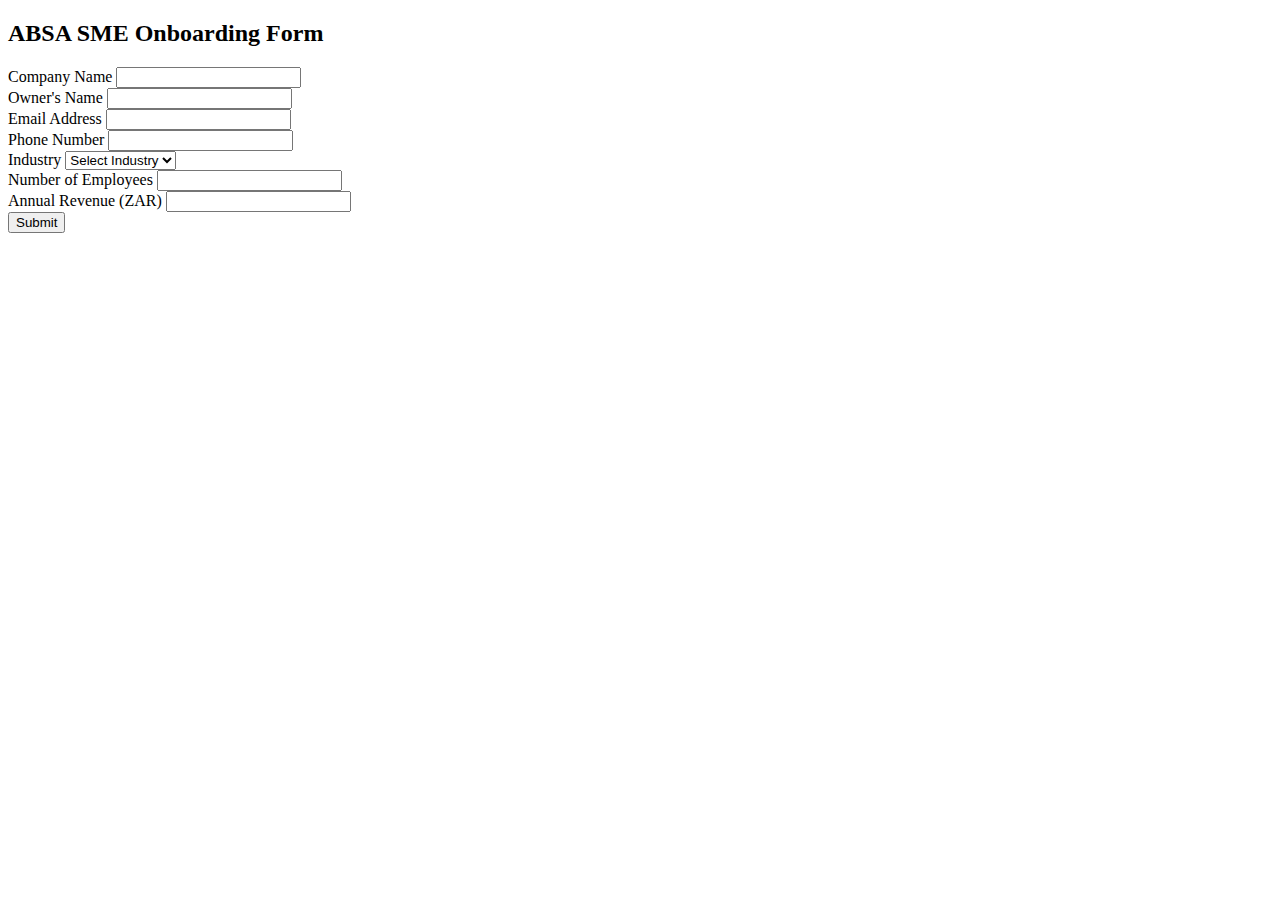
==== index.html @ 57b87221 "Update index.html" ====
<!DOCTYPE html>
<html lang="en">
<head>
    <meta charset="UTF-8">
    <meta name="viewport" content="width=device-width, initial-scale=1.0">
    <title>ABSA SME Onboarding Form</title>
    <link rel="stylesheet" href="styles.css">
</head>
<body>
    <div class="container">
        <h2>ABSA SME Onboarding Form</h2>
        <form action="#" method="POST">
            <div class="form-group">
                <label for="company-name">Company Name</label>
                <input type="text" id="company-name" name="company-name" required>
            </div>

            <div class="form-group">
                <label for="owner-name">Owner's Name</label>
                <input type="text" id="owner-name" name="owner-name" required>
            </div>

            <div class="form-group">
                <label for="email">Email Address</label>
                <input type="email" id="email" name="email" required>
            </div>

            <div class="form-group">
                <label for="phone">Phone Number</label>
                <input type="tel" id="phone" name="phone" required>
            </div>

            <div class="form-group">
                <label for="industry">Industry</label>
                <select id="industry" name="industry" required>
                    <option value="">Select Industry</option>
                    <option value="finance">Finance</option>
                    <option value="retail">Retail</option>
                    <option value="manufacturing">Manufacturing</option>
                    <option value="technology">Technology</option>
                    <option value="other">Other</option>
                </select>
            </div>

            <div class="form-group">
                <label for="employees">Number of Employees</label>
                <input type="number" id="employees" name="employees" required>
            </div>

            <div class="form-group">
                <label for="annual-revenue">Annual Revenue (ZAR)</label>
                <input type="number" id="annual-revenue" name="annual-revenue" required>
            </div>

            <div class="form-group">
                <button type="submit">Submit</button>
            </div>
        </form>
    </div>
</body>
</html>
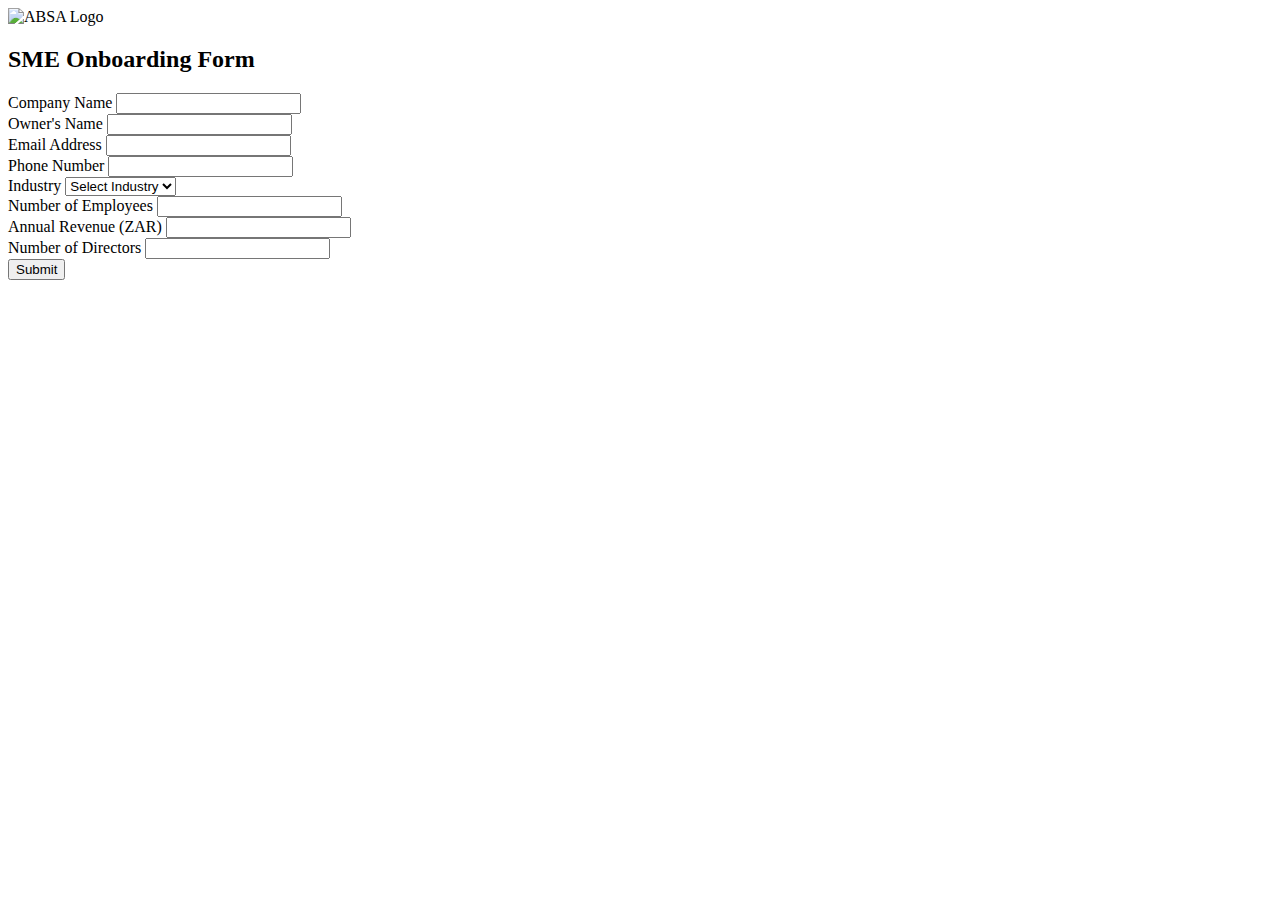
==== commit aad58302: "Update index.html" ====
--- a/index.html
+++ b/index.html
@@ -5,11 +5,15 @@
     <meta name="viewport" content="width=device-width, initial-scale=1.0">
     <title>ABSA SME Onboarding Form</title>
     <link rel="stylesheet" href="styles.css">
+    <script defer src="script.js"></script>
 </head>
 <body>
+    <header>
+        <img src="absa-logo.png" alt="ABSA Logo" class="logo">
+    </header>
     <div class="container">
-        <h2>ABSA SME Onboarding Form</h2>
-        <form action="#" method="POST">
+        <h2>SME Onboarding Form</h2>
+        <form id="onboarding-form" action="#" method="POST">
             <div class="form-group">
                 <label for="company-name">Company Name</label>
                 <input type="text" id="company-name" name="company-name" required>
@@ -53,6 +57,13 @@
             </div>
 
             <div class="form-group">
+                <label for="directors">Number of Directors</label>
+                <input type="number" id="directors" name="directors" min="1" required>
+            </div>
+
+            <div id="directors-info"></div>
+
+            <div class="form-group">
                 <button type="submit">Submit</button>
             </div>
         </form>
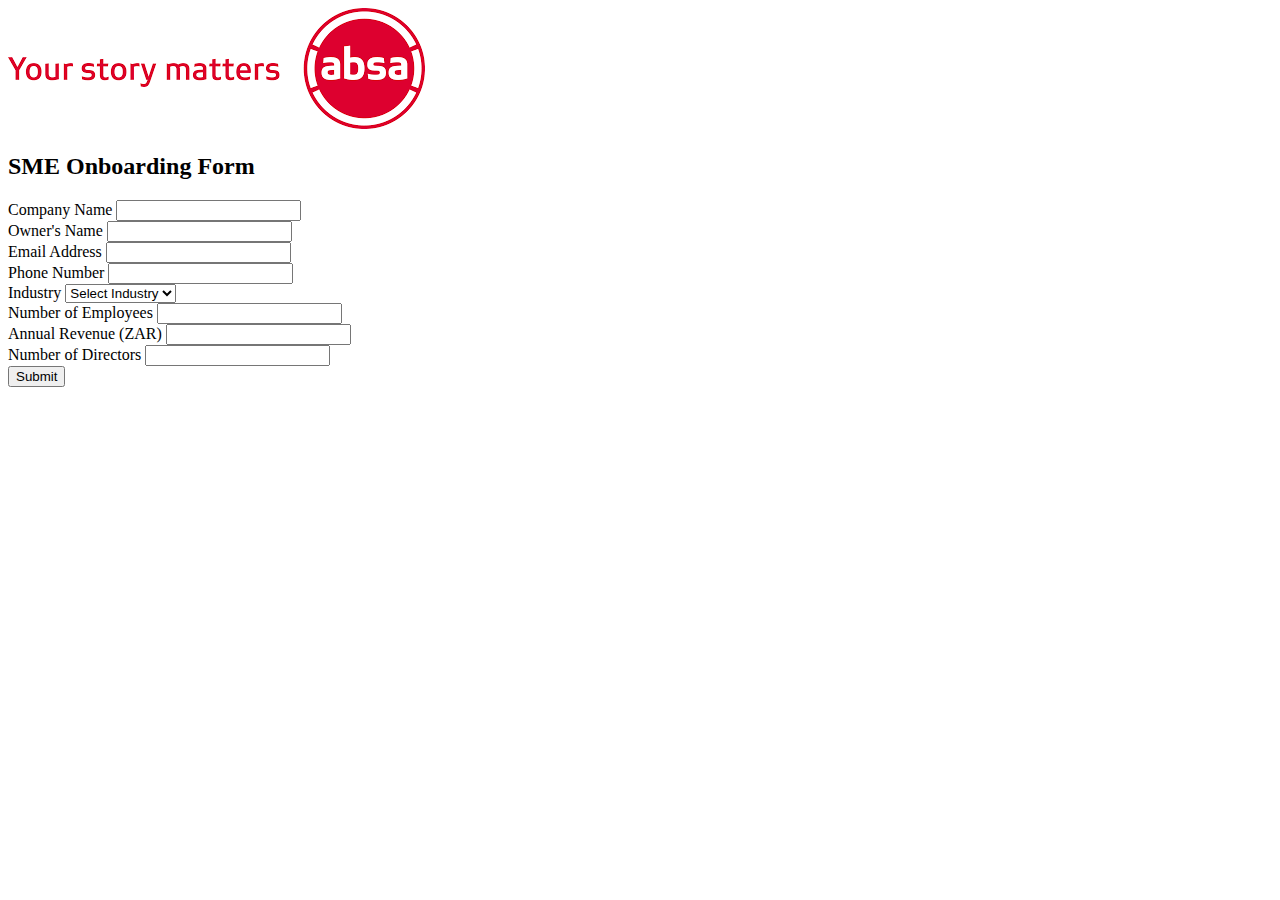
==== commit 786f3dd2: "Update index.html" ====
--- a/index.html
+++ b/index.html
@@ -9,7 +9,7 @@
 </head>
 <body>
     <header>
-        <img src="absa-logo.png" alt="ABSA Logo" class="logo">
+        <img src="assets/img/absa logo.png" alt="ABSA Logo" class="logo">
     </header>
     <div class="container">
         <h2>SME Onboarding Form</h2>
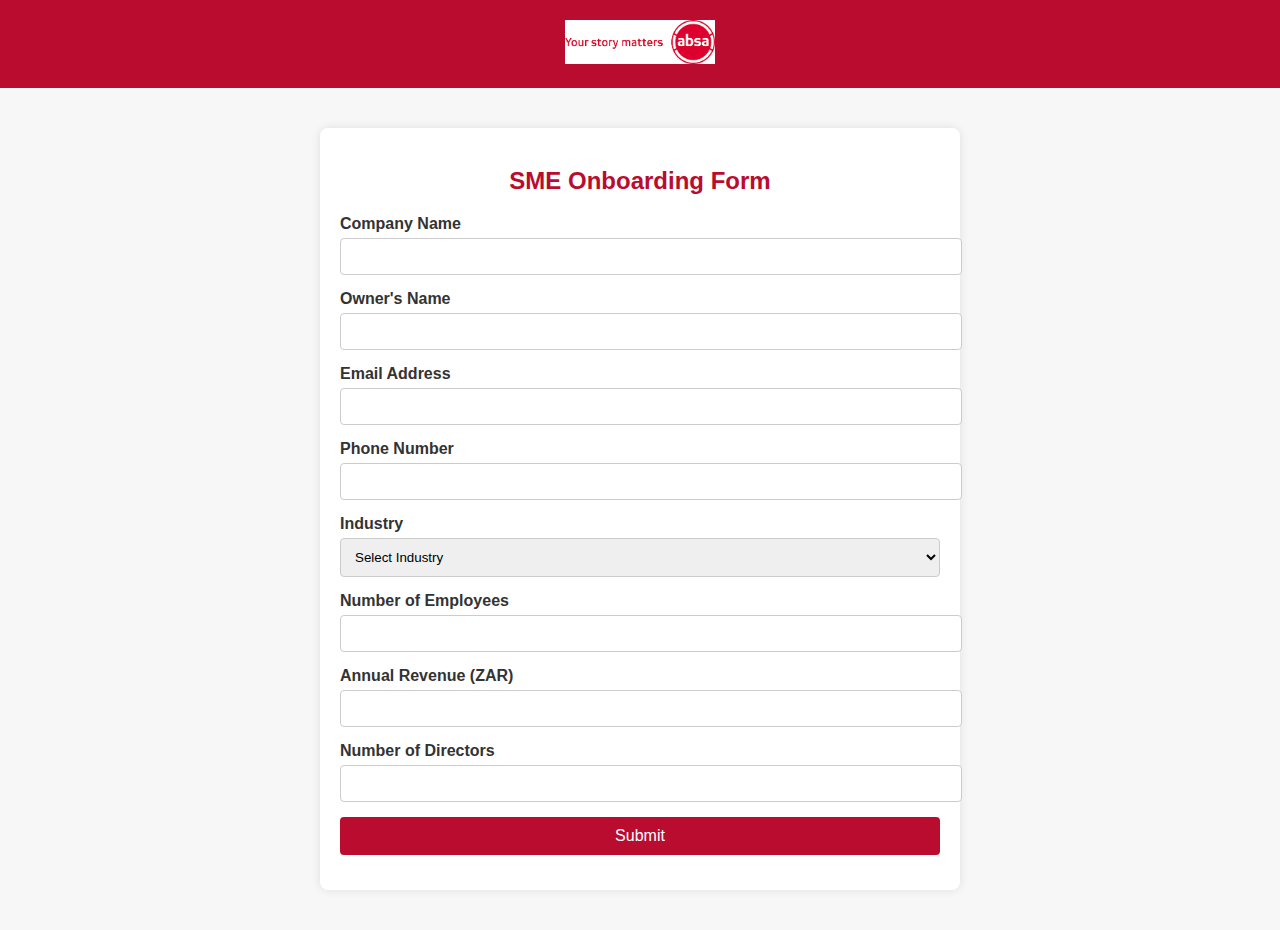
==== commit fc1eccd0: "Update index.html" ====
--- a/index.html
+++ b/index.html
@@ -4,8 +4,8 @@
     <meta charset="UTF-8">
     <meta name="viewport" content="width=device-width, initial-scale=1.0">
     <title>ABSA SME Onboarding Form</title>
-    <link rel="stylesheet" href="styles.css">
-    <script defer src="script.js"></script>
+    <link rel="stylesheet" href="css/styles.css">
+    <script defer src="js/scripts.js"></script>
 </head>
 <body>
     <header>
--- a/css/styles.css
+++ b/css/styles.css
@@ -0,0 +1,74 @@
+body {
+  font-family: Arial, sans-serif;
+  background-color: #f7f7f7;
+  margin: 0;
+  padding: 0;
+}
+
+header {
+  background-color: #ba0c2f;
+  padding: 20px;
+  text-align: center;
+}
+
+.logo {
+  max-width: 150px;
+}
+
+.container {
+  background-color: #fff;
+  padding: 20px;
+  border-radius: 8px;
+  box-shadow: 0 0 10px rgba(0, 0, 0, 0.1);
+  max-width: 600px;
+  margin: 40px auto;
+}
+
+h2 {
+  text-align: center;
+  color: #ba0c2f;
+}
+
+.form-group {
+  margin-bottom: 15px;
+}
+
+.form-group label {
+  display: block;
+  margin-bottom: 5px;
+  font-weight: bold;
+  color: #333;
+}
+
+.form-group input, .form-group select {
+  width: 100%;
+  padding: 10px;
+  border: 1px solid #ccc;
+  border-radius: 4px;
+}
+
+.form-group button {
+  width: 100%;
+  padding: 10px;
+  background-color: #ba0c2f;
+  color: #fff;
+  border: none;
+  border-radius: 4px;
+  cursor: pointer;
+  font-size: 16px;
+}
+
+.form-group button:hover {
+  background-color: #a5092a;
+}
+
+.director-group {
+  background-color: #f1f1f1;
+  padding: 15px;
+  border-radius: 4px;
+  margin-bottom: 10px;
+}
+
+.director-group label {
+  color: #555;
+}
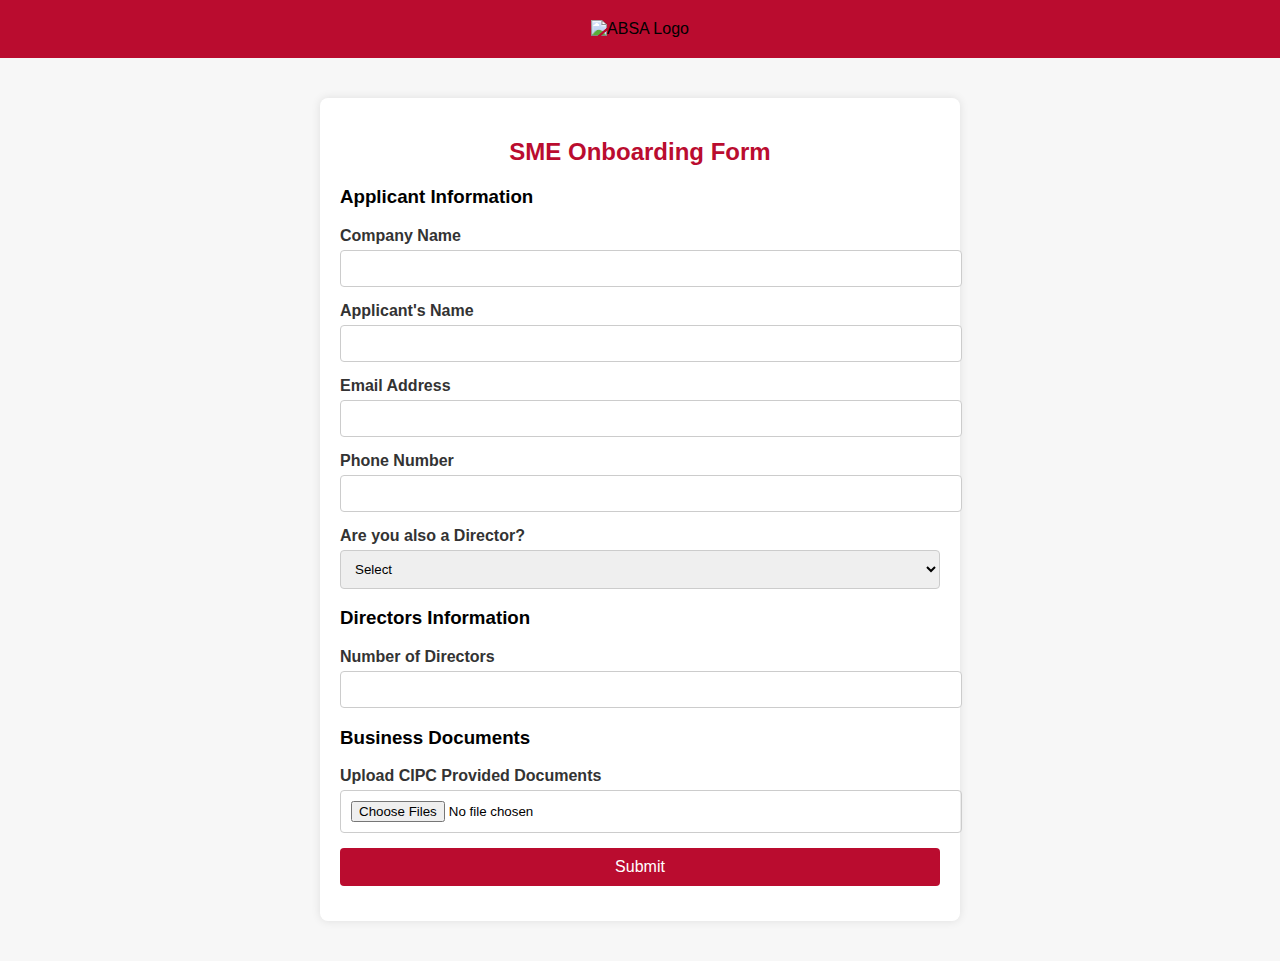
==== commit 94e096b3: "Update index.html" ====
--- a/index.html
+++ b/index.html
@@ -9,64 +9,102 @@
 </head>
 <body>
     <header>
-        <img src="assets/img/absa logo.png" alt="ABSA Logo" class="logo">
+        <img src="assets/img/absa-logo.png" alt="ABSA Logo" class="logo">
     </header>
     <div class="container">
         <h2>SME Onboarding Form</h2>
-        <form id="onboarding-form" action="#" method="POST">
-            <div class="form-group">
-                <label for="company-name">Company Name</label>
-                <input type="text" id="company-name" name="company-name" required>
-            </div>
+        <form id="onboarding-form" action="#" method="POST" enctype="multipart/form-data">
+            <!-- Applicant Information Section -->
+            <section>
+                <h3>Applicant Information</h3>
 
-            <div class="form-group">
-                <label for="owner-name">Owner's Name</label>
-                <input type="text" id="owner-name" name="owner-name" required>
-            </div>
+                <div class="form-group">
+                    <label for="company-name">Company Name</label>
+                    <input type="text" id="company-name" name="company-name" required>
+                </div>
 
-            <div class="form-group">
-                <label for="email">Email Address</label>
-                <input type="email" id="email" name="email" required>
-            </div>
+                <div class="form-group">
+                    <label for="owner-name">Applicant's Name</label>
+                    <input type="text" id="owner-name" name="owner-name" required>
+                </div>
 
-            <div class="form-group">
-                <label for="phone">Phone Number</label>
-                <input type="tel" id="phone" name="phone" required>
-            </div>
+                <div class="form-group">
+                    <label for="email">Email Address</label>
+                    <input type="email" id="email" name="email" required>
+                </div>
 
-            <div class="form-group">
-                <label for="industry">Industry</label>
-                <select id="industry" name="industry" required>
-                    <option value="">Select Industry</option>
-                    <option value="finance">Finance</option>
-                    <option value="retail">Retail</option>
-                    <option value="manufacturing">Manufacturing</option>
-                    <option value="technology">Technology</option>
-                    <option value="other">Other</option>
-                </select>
-            </div>
+                <div class="form-group">
+                    <label for="phone">Phone Number</label>
+                    <input type="tel" id="phone" name="phone" required>
+                </div>
 
-            <div class="form-group">
-                <label for="employees">Number of Employees</label>
-                <input type="number" id="employees" name="employees" required>
-            </div>
+                <div class="form-group">
+                    <label for="applicant-is-director">Are you also a Director?</label>
+                    <select id="applicant-is-director" name="applicant-is-director" required>
+                        <option value="">Select</option>
+                        <option value="yes">Yes</option>
+                        <option value="no">No</option>
+                    </select>
+                </div>
+            </section>
 
-            <div class="form-group">
-                <label for="annual-revenue">Annual Revenue (ZAR)</label>
-                <input type="number" id="annual-revenue" name="annual-revenue" required>
-            </div>
+            <!-- Directors Information Section -->
+            <section>
+                <h3>Directors Information</h3>
 
-            <div class="form-group">
-                <label for="directors">Number of Directors</label>
-                <input type="number" id="directors" name="directors" min="1" required>
-            </div>
+                <div class="form-group">
+                    <label for="directors">Number of Directors</label>
+                    <input type="number" id="directors" name="directors" min="1" required>
+                </div>
 
-            <div id="directors-info"></div>
+                <div id="directors-info">
+                    <!-- Directors details will be dynamically inserted here based on the number of directors -->
+                </div>
+            </section>
+
+            <!-- Business Documents Section -->
+            <section>
+                <h3>Business Documents</h3>
+
+                <div class="form-group">
+                    <label for="cipc-documents">Upload CIPC Provided Documents</label>
+                    <input type="file" id="cipc-documents" name="cipc-documents[]" multiple required>
+                </div>
+            </section>
 
             <div class="form-group">
                 <button type="submit">Submit</button>
             </div>
         </form>
     </div>
+
+    <script>
+        document.getElementById('directors').addEventListener('input', function() {
+            const numDirectors = this.value;
+            const directorsInfo = document.getElementById('directors-info');
+            directorsInfo.innerHTML = '';
+
+            for (let i = 0; i < numDirectors; i++) {
+                const directorIndex = i + 1;
+                const isApplicant = document.getElementById('applicant-is-director').value === 'yes';
+
+                directorsInfo.innerHTML += \`
+                    <h4>Director \${directorIndex}</h4>
+                    <div class="form-group">
+                        <label for="director-name-\${directorIndex}">Director's Name</label>
+                        <input type="text" id="director-name-\${directorIndex}" name="director-name-\${directorIndex}" \${isApplicant && i === 0 ? 'value="' + document.getElementById('owner-name').value + '"' : ''} required>
+                    </div>
+                    <div class="form-group">
+                        <label for="director-id-\${directorIndex}">Upload ID Document</label>
+                        <input type="file" id="director-id-\${directorIndex}" name="director-id-\${directorIndex}" accept=".pdf,.jpg,.jpeg,.png" required>
+                    </div>
+                    <div class="form-group">
+                        <label for="director-address-\${directorIndex}">Upload Proof of Address</label>
+                        <input type="file" id="director-address-\${directorIndex}" name="director-address-\${directorIndex}" accept=".pdf,.jpg,.jpeg,.png" required>
+                    </div>
+                \`;
+            }
+        });
+    </script>
 </body>
 </html>
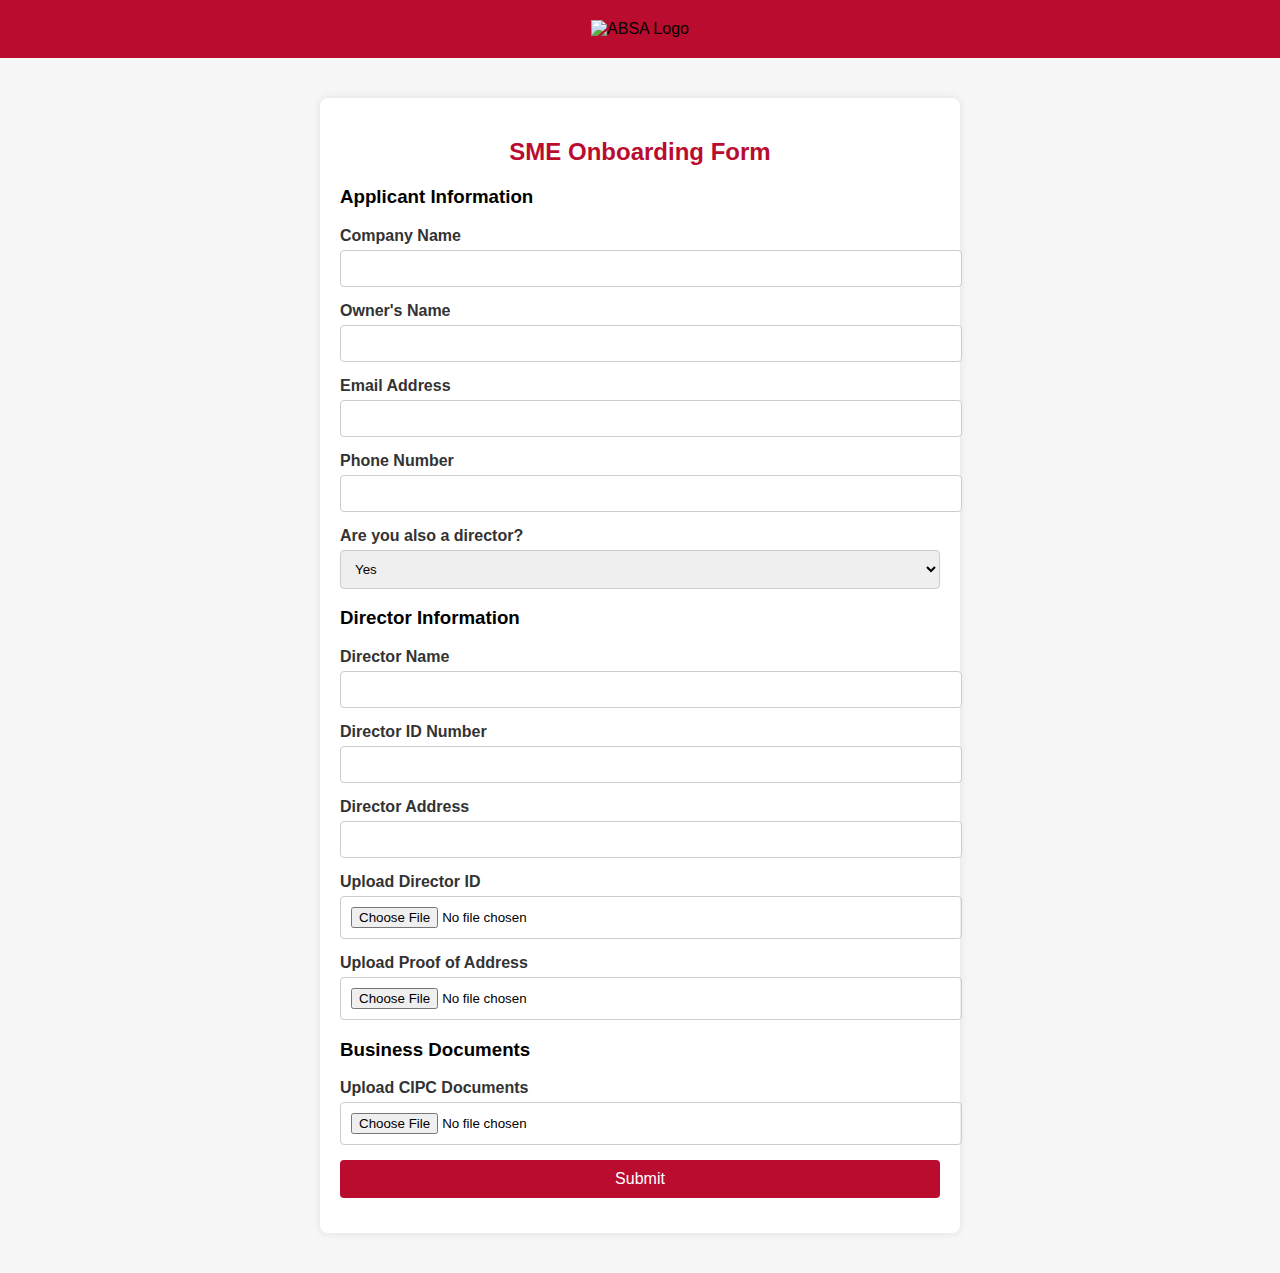
==== commit 80ef66ae: "Update index.html" ====
--- a/index.html
+++ b/index.html
@@ -9,102 +9,81 @@
 </head>
 <body>
     <header>
-        <img src="assets/img/absa-logo.png" alt="ABSA Logo" class="logo">
+        <img src="assets/img/absa_logo.png" alt="ABSA Logo" class="logo">
     </header>
     <div class="container">
         <h2>SME Onboarding Form</h2>
-        <form id="onboarding-form" action="#" method="POST" enctype="multipart/form-data">
-            <!-- Applicant Information Section -->
-            <section>
-                <h3>Applicant Information</h3>
+        <form id="onboarding-form" action="https://3fy06s97c3.execute-api.eu-west-1.amazonaws.com/prod" method="POST" enctype="multipart/form-data">
+            <!-- First Section: Applicant Information -->
+            <h3>Applicant Information</h3>
+            <div class="form-group">
+                <label for="company-name">Company Name</label>
+                <input type="text" id="company-name" name="company-name" required>
+            </div>
 
+            <div class="form-group">
+                <label for="owner-name">Owner's Name</label>
+                <input type="text" id="owner-name" name="owner-name" required>
+            </div>
+
+            <div class="form-group">
+                <label for="email">Email Address</label>
+                <input type="email" id="email" name="email" required>
+            </div>
+
+            <div class="form-group">
+                <label for="phone">Phone Number</label>
+                <input type="tel" id="phone" name="phone" required>
+            </div>
+
+            <div class="form-group">
+                <label for="is-director">Are you also a director?</label>
+                <select id="is-director" name="is-director" required>
+                    <option value="yes">Yes</option>
+                    <option value="no">No</option>
+                </select>
+            </div>
+
+            <!-- Section for Director Information -->
+            <div id="directors-info">
+                <h3>Director Information</h3>
                 <div class="form-group">
-                    <label for="company-name">Company Name</label>
-                    <input type="text" id="company-name" name="company-name" required>
+                    <label for="director-name">Director Name</label>
+                    <input type="text" id="director-name" name="director-name" required>
                 </div>
 
                 <div class="form-group">
-                    <label for="owner-name">Applicant's Name</label>
-                    <input type="text" id="owner-name" name="owner-name" required>
+                    <label for="director-id">Director ID Number</label>
+                    <input type="text" id="director-id" name="director-id" required>
                 </div>
 
                 <div class="form-group">
-                    <label for="email">Email Address</label>
-                    <input type="email" id="email" name="email" required>
+                    <label for="director-address">Director Address</label>
+                    <input type="text" id="director-address" name="director-address" required>
                 </div>
 
                 <div class="form-group">
-                    <label for="phone">Phone Number</label>
-                    <input type="tel" id="phone" name="phone" required>
+                    <label for="director-id-upload">Upload Director ID</label>
+                    <input type="file" id="director-id-upload" name="director-id-upload" accept=".jpg, .jpeg, .png, .pdf" required>
                 </div>
 
                 <div class="form-group">
-                    <label for="applicant-is-director">Are you also a Director?</label>
-                    <select id="applicant-is-director" name="applicant-is-director" required>
-                        <option value="">Select</option>
-                        <option value="yes">Yes</option>
-                        <option value="no">No</option>
-                    </select>
+                    <label for="director-address-proof">Upload Proof of Address</label>
+                    <input type="file" id="director-address-proof" name="director-address-proof" accept=".jpg, .jpeg, .png, .pdf" required>
                 </div>
-            </section>
+            </div>
 
-            <!-- Directors Information Section -->
-            <section>
-                <h3>Directors Information</h3>
-
-                <div class="form-group">
-                    <label for="directors">Number of Directors</label>
-                    <input type="number" id="directors" name="directors" min="1" required>
-                </div>
-
-                <div id="directors-info">
-                    <!-- Directors details will be dynamically inserted here based on the number of directors -->
-                </div>
-            </section>
-
-            <!-- Business Documents Section -->
-            <section>
-                <h3>Business Documents</h3>
-
-                <div class="form-group">
-                    <label for="cipc-documents">Upload CIPC Provided Documents</label>
-                    <input type="file" id="cipc-documents" name="cipc-documents[]" multiple required>
-                </div>
-            </section>
+            <!-- Second Section: Business Documents -->
+            <h3>Business Documents</h3>
+            <div class="form-group">
+                <label for="cipc-documents">Upload CIPC Documents</label>
+                <input type="file" id="cipc-documents" name="cipc-documents" accept=".jpg, .jpeg, .png, .pdf" required>
+            </div>
 
             <div class="form-group">
                 <button type="submit">Submit</button>
             </div>
         </form>
     </div>
-
-    <script>
-        document.getElementById('directors').addEventListener('input', function() {
-            const numDirectors = this.value;
-            const directorsInfo = document.getElementById('directors-info');
-            directorsInfo.innerHTML = '';
-
-            for (let i = 0; i < numDirectors; i++) {
-                const directorIndex = i + 1;
-                const isApplicant = document.getElementById('applicant-is-director').value === 'yes';
-
-                directorsInfo.innerHTML += \`
-                    <h4>Director \${directorIndex}</h4>
-                    <div class="form-group">
-                        <label for="director-name-\${directorIndex}">Director's Name</label>
-                        <input type="text" id="director-name-\${directorIndex}" name="director-name-\${directorIndex}" \${isApplicant && i === 0 ? 'value="' + document.getElementById('owner-name').value + '"' : ''} required>
-                    </div>
-                    <div class="form-group">
-                        <label for="director-id-\${directorIndex}">Upload ID Document</label>
-                        <input type="file" id="director-id-\${directorIndex}" name="director-id-\${directorIndex}" accept=".pdf,.jpg,.jpeg,.png" required>
-                    </div>
-                    <div class="form-group">
-                        <label for="director-address-\${directorIndex}">Upload Proof of Address</label>
-                        <input type="file" id="director-address-\${directorIndex}" name="director-address-\${directorIndex}" accept=".pdf,.jpg,.jpeg,.png" required>
-                    </div>
-                \`;
-            }
-        });
-    </script>
 </body>
 </html>
